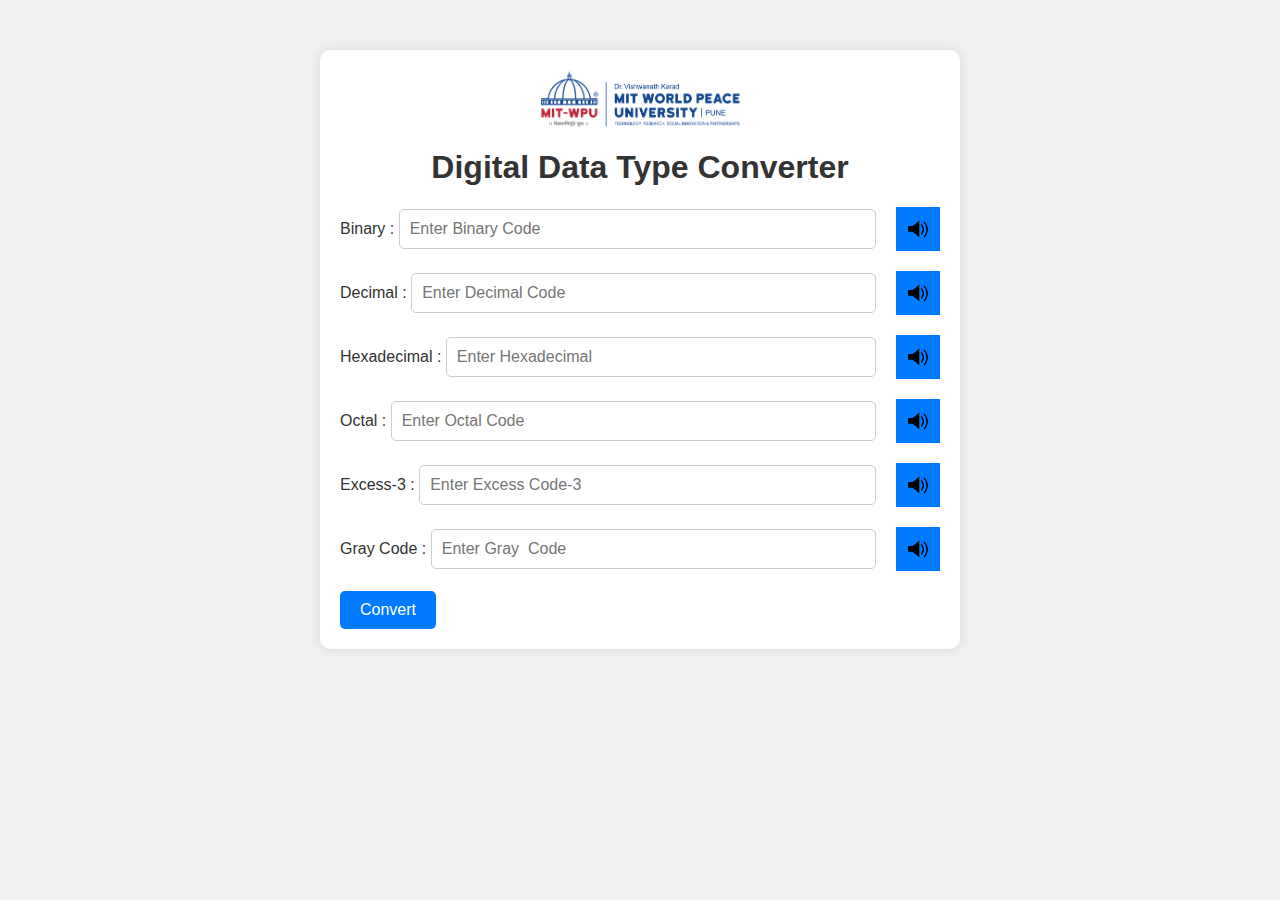
==== Basic_htmlTest/index.html @ 373a6a68 "Added a bunch of things" ====
<html lang="en">

<head>
    <meta charset="UTF-8">
    <meta name="viewport" content="width=device-width, initial-scale=1.0">
    <title>Digital Data Type Converter</title>
    <link rel="stylesheet" href="styles.css">
</head>

<body>
    <div class="container">
        <img src="university_logo.png" alt="University Logo" class="university-logo">
        <h1>Digital Data Type Converter</h1>
        <div class="input-container">
            <label for="binaryInput">Binary :&nbsp; </label>
            <input type="text" id="binaryInput" placeholder="Enter Binary Code">
            <img src="buzzer_icon.png" alt="Buzzer" class="buzzer">
        </div>
        <div class="input-container">
            <label for="decimalInput">Decimal :&nbsp;</label>
            <input type="text" id="decimalInput" placeholder="Enter Decimal Code">
            <img src="buzzer_icon.png" alt="Buzzer" class="buzzer">
        </div>
        <div class="input-container">
            <label for="hexInput">Hexadecimal :&nbsp;</label>
            <input type="text" id="hexInput" placeholder="Enter Hexadecimal ">
            <img src="buzzer_icon.png" alt="Buzzer" class="buzzer">
        </div>
        <div class="input-container">
            <label for="octalInput">Octal :&nbsp;</label>
            <input type="text" id="octalInput" placeholder="Enter Octal Code">
            <img src="buzzer_icon.png" alt="Buzzer" class="buzzer">
        </div>
        <div class="input-container">
            <label for="excess3Input">Excess-3 :&nbsp;</label>
            <input type="text" id="excess3Input" placeholder="Enter Excess Code-3">
            <img src="buzzer_icon.png" alt="Buzzer" class="buzzer">
        </div>
        <div class="input-container">
            <label for="grayCodeInput">Gray Code :&nbsp;</label>
            <input type="text" id="grayCodeInput" placeholder="Enter Gray  Code">
            <img src="buzzer_icon.png" alt="Buzzer" class="buzzer">
        </div>
        <button class="btn" onclick="convert()">Convert</button>
    </div>

    <script src="script.js"></script>
</body>

</html>
---- Basic_htmlTest/styles.css ----
body {
    font-family: Arial, sans-serif;
    background-color: #f0f0f0;
    color: #333;
}

.container {
    max-width: 600px;
    margin: 0 auto;
    padding: 20px;
    background-color: #fff;
    border-radius: 10px;
    box-shadow: 0 0 10px rgba(0, 0, 0, 0.1);
    margin-top: 50px;
    min-width: 400px;
}

h1 {
    text-align: center;
}

.university-logo {
    display: block;
    margin: 0 auto;
    width: 200px; /* Adjust width as needed */
}

.input-container {
    display: flex;
    align-items: center;
    margin-bottom: 20px;
}

input {
    flex: 1;
    padding: 10px;
    margin: 0 auto;
    margin-right: 20px;
    border-radius: 5px;
    border: 1px solid #ccc;
    font-size: 16px;
}

.btn {
    padding: 10px 20px;
    background-color: #007bff;
    color: #fff;
    border: none;
    border-radius: 5px;
    cursor: pointer;
    font-size: 16px;
}

.output {
    font-size: 18px;
    margin-top: 10px;
}

.buzzer {
    width: 40px;
    height: 40px;
    cursor: pointer;
    background-color: #007bff;
    border: 2px solid transparent;
    transition: opacity 0.2s ease-in-out;
}

.buzzer:hover {
    border: 2px solid #11468f;
    opacity: 0.8;
}

@media only screen and (max-width: 768px) {
  .input-container input {
    font-size: 10px; /* Reduce font size on smaller screens */
  }
}
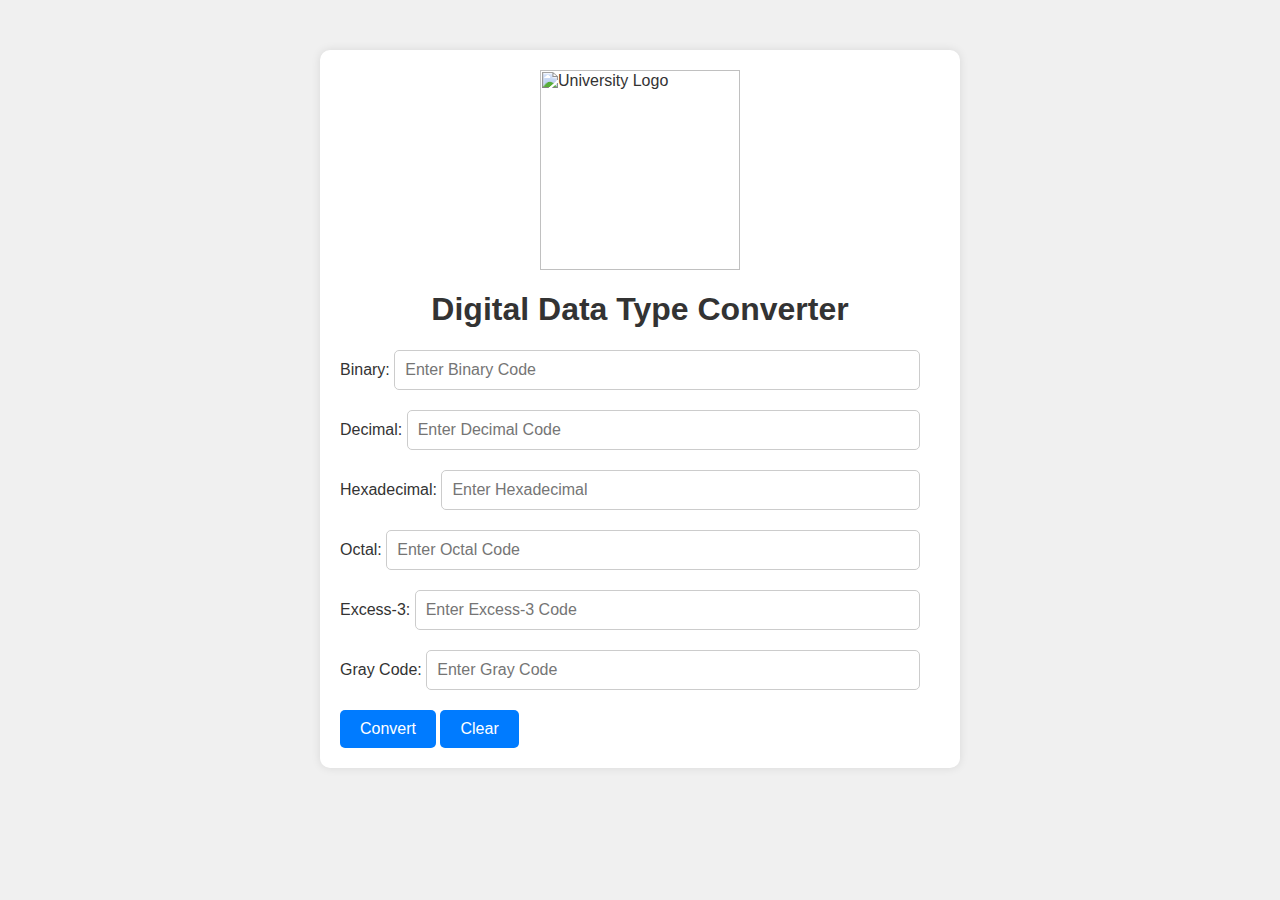
==== commit 788a1ef0: "Updated index.html" ====
--- a/Basic_htmlTest/index.html
+++ b/Basic_htmlTest/index.html
@@ -10,39 +10,34 @@
 
 <body>
     <div class="container">
-        <img src="university_logo.png" alt="University Logo" class="university-logo">
+        <img src="data:image/png;base64,[...]" alt="University Logo" class="university-logo">
         <h1>Digital Data Type Converter</h1>
         <div class="input-container">
-            <label for="binaryInput">Binary :&nbsp; </label>
+            <label for="binaryInput">Binary:&nbsp;</label>
             <input type="text" id="binaryInput" placeholder="Enter Binary Code">
-            <img src="buzzer_icon.png" alt="Buzzer" class="buzzer">
         </div>
         <div class="input-container">
-            <label for="decimalInput">Decimal :&nbsp;</label>
+            <label for="decimalInput">Decimal:&nbsp;</label>
             <input type="text" id="decimalInput" placeholder="Enter Decimal Code">
-            <img src="buzzer_icon.png" alt="Buzzer" class="buzzer">
         </div>
         <div class="input-container">
-            <label for="hexInput">Hexadecimal :&nbsp;</label>
-            <input type="text" id="hexInput" placeholder="Enter Hexadecimal ">
-            <img src="buzzer_icon.png" alt="Buzzer" class="buzzer">
+            <label for="hexInput">Hexadecimal:&nbsp;</label>
+            <input type="text" id="hexInput" placeholder="Enter Hexadecimal">
         </div>
         <div class="input-container">
-            <label for="octalInput">Octal :&nbsp;</label>
+            <label for="octalInput">Octal:&nbsp;</label>
             <input type="text" id="octalInput" placeholder="Enter Octal Code">
-            <img src="buzzer_icon.png" alt="Buzzer" class="buzzer">
         </div>
         <div class="input-container">
-            <label for="excess3Input">Excess-3 :&nbsp;</label>
-            <input type="text" id="excess3Input" placeholder="Enter Excess Code-3">
-            <img src="buzzer_icon.png" alt="Buzzer" class="buzzer">
+            <label for="excess3Input">Excess-3:&nbsp;</label>
+            <input type="text" id="excess3Input" placeholder="Enter Excess-3 Code">
         </div>
         <div class="input-container">
-            <label for="grayCodeInput">Gray Code :&nbsp;</label>
-            <input type="text" id="grayCodeInput" placeholder="Enter Gray  Code">
-            <img src="buzzer_icon.png" alt="Buzzer" class="buzzer">
+            <label for="grayCodeInput">Gray Code:&nbsp;</label>
+            <input type="text" id="grayCodeInput" placeholder="Enter Gray Code">
         </div>
         <button class="btn" onclick="convert()">Convert</button>
+        <button class="btn" onclick="clearInputs()">Clear</button>
     </div>
 
     <script src="script.js"></script>
